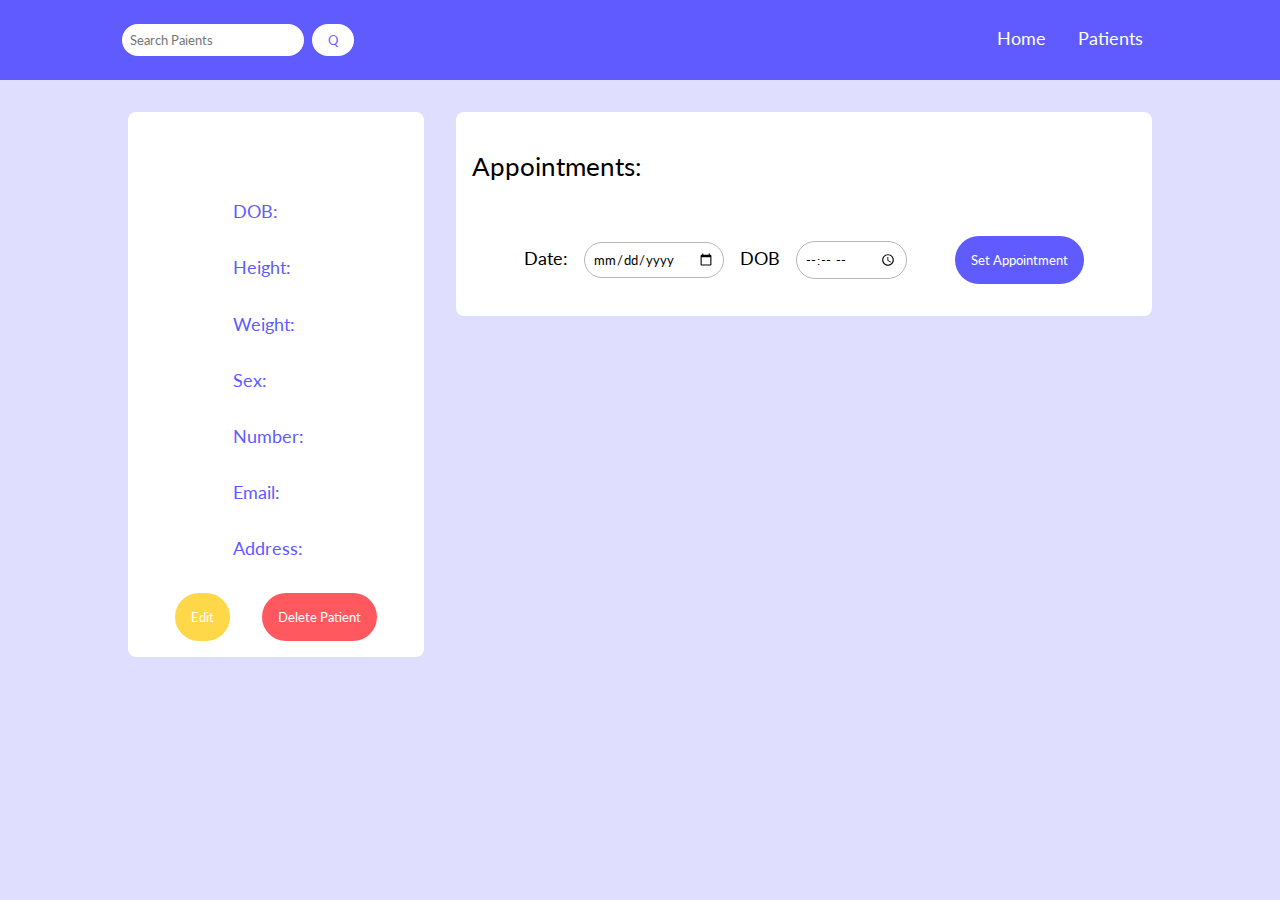
==== patient.html @ 9cce27cf "appointments display moved to appointment page,  CRUD appoointments" ====
<!DOCTYPE html>
<html>
    <head>
        <meta name="viewport" content="width=device-width, initial-scale=1.0" charset="UTF-8">
        <link href='http://fonts.googleapis.com/css?family=Lato&subset=latin,latin-ext' rel='stylesheet' type='text/css'>
        <link href = "index.css" rel = "stylesheet">
    </head>
    <body>
        <div id = "wrapper">
            <header>
                <nav>
                    <form>
                        <input type="text" placeholder="Search Paients" name="search">
                        <button type="submit">Q</button>
                    </form>
                   <div id = "navItems">
                        <a href = "index.html">Home</a>
                        <a href = "patients.html">Patients</a>
                   </div>
                   <div id = "hamburgerMenuBtn">
                        <div></div>
                        <div></div>
                   </div>
                </nav>
            </header>

            <section id = "patientBox">
                <div id = 'patientUpperSection'>
                    <div id = 'patientInformation'>
                        <div id = 'patientName'>
                            <div id = 'patientIcon'></div>
                            <h1 class = 'infoValue'></h1>
                        </div>
                        <div class = 'infoBlock'>
                            <div class = 'info' style = 'color:#605bff;'>
                                <p> DOB:</p>
                                <p> Height:</p>
                                <p> Weight:</p>
                                <p> Sex:</p>
                                <p> Number:</p>
                                <p> Email:</p>
                                <p> Address:</p>
                            </div>
                            <div class = 'info'>
                                <p class = 'infoValue'></p>
                                <p class = 'infoValue'></p>
                                <p class = 'infoValue'></p>
                                <p class = 'infoValue'></p>
                                <p class = 'infoValue'></p>
                                <p class = 'infoValue'></p>
                                <p class = 'infoValue'></p>
                            </div>
                        </div>
                    </div>
                    <div class = "patientButtons">
                        <button class = "editPatientBtn"> Edit </button>
                        <button class = "deletePatientBtn"> Delete Patient </button>
                    </div>
                </div>
                <div id = 'appointments'> 
                    <h2>Appointments: </h2>
                    <div id = 'setAppointmentBox'>
                        <form id = 'setAppointmentForm'>
                            <label for = 'appointmentDateIn'>Date: </label>
                            <input type = 'date' id = 'appointmentDateIn'>
                            <label for = 'timeIn'>DOB</label>
                            <input type = 'time' id = 'timeIn'>
                            <input type = 'submit' id = 'addAppointmentBtn' value = 'Set Appointment' />
                        </form>
                    </div>
                </div>
            </section>

        </div>
        <script type = "module" src="patientPage.js"></script>
    </body>
</html>
---- index.css ----
*{
    font-family: 'Lato', sans-serif;
    font-weight:400;
}
body{
    background-color:#dfdeff;
    margin: 0;
    font-size: 1.1rem;
}

#wrapper{
    width:100%;
}

#navItems{
    color:white;
    display: flex;
    flex-direction: row;
    list-style-type: none;
}

#navItems a{
    padding: 1.75rem 1rem 1.5rem 1rem;
    text-decoration: none;
    color:white;
}

#navItems a:hover{
    background-color: #514ecc;
}

nav{
    display:flex;
    justify-content:space-around;
    gap:30%;
    background-color: #605bff;
    overflow: hidden;

}

nav form{
    display: flex;
    margin: 1.5rem 0 1.5rem 0;
}

nav form button{
    padding:.5rem 1rem .5rem 1rem;
    border-radius: 1rem;
    border-style:none;
    background-color: white;
    color:#605bff;
    margin-left:.5rem;
}

nav form input{
    border-radius: 1rem;
    padding:.5rem;
    border-style:none;
}

#searchPatients{
    margin-top: 1rem;
}

#hamburgerMenuBtn{
    display:none;
    margin: 1.5rem 0 1.5rem 5rem;
    padding: 0 .5em 0 .5em;
    border-radius:.5rem;
}

#hamburgerMenuBtn div {
    width: 2em;
    height: .4em;
    border-radius:1em;
    background-color: white;
    margin: 6px 0;
  }

#appointmentStats{
    display:flex;
    justify-content: center;
    flex-grow:5;
    gap: 2rem;
    margin: 2rem 10% 0 10%;
    color:#404040;
}

#patientsPage{
    margin: 2rem 10% 0 10%;
    display:flex;
    gap:2rem;
}

#regPatientBox{
    background-color: white;
    margin-top:1rem;
    border-radius:.5rem;
    padding: 1rem;
    flex-grow: 1;
    height: fit-content;
}

#patientListBox{
    background-color: white;
    margin-top:1rem;
    border-radius:.5rem;
    padding: 1rem;
    flex-grow:10;
}

#regForm{
    display:flex;
    flex-direction: column;
    flex-wrap:wrap;
    margin-top:2rem;
    gap:2rem;
    justify-content: center;
}

.inputBox{
    display:flex;
    flex-direction: column;
    width: 85%;
    align-self: center;
    gap:1rem;
    padding:.5rem 0 .5rem 0;
}

.inputBox input{
    border-radius:1rem;
    border: 1px solid #b6b6b6;
    padding:.25rem;
}

.inputBox input[type = 'submit']{
    width:50%;
    margin: 0 auto;
}

.inputSection{
    display:flex;
    flex-direction: column;
    justify-content: space-between;
}

.inputBox label{
    color:#605bff;
}

#submitBtn{
    margin-top:1rem;
    color:white;
    background-color: #605bff;
    padding:.5rem;
}

#maleFemaleRadio{
    display:flex;
    flex-direction: row;
    gap:2rem;
}

.patientCard{
    display:flex;
    flex-direction:row;
    justify-content: space-around;
    border-top: 1px solid #b6b6b6;

}

.patientCard svg{
    max-width:11rem;
}

.patientCard:hover{
    border-top: 1px solid #cccaff;
}

.cardEditPatientBtn{
    background-color: #ffcb08;
}

.cardInformationSection{
    display:flex;
    align-items: flex-start;
    gap:1rem;
}

.cardInformationLabels{
    color:#605bff;
}

.latestAppt{
    display: flex;
}

.blueTitle{
    color:#605bff;
}

#appointmentStats h3{
    color:#605bff;
}

.navigateStats{
    display:none;
}

#setAppointmentForm{
    display:flex;
    align-items: baseline;
    gap:1rem;
    justify-content: center;
    padding:1rem;
    border-radius:1rem;
}

#setAppointmentForm input{
    border-radius:2rem;
    padding:.5rem;
    border: 1px solid #b6b6b6;
}

#setAppointmentForm input[type = 'submit']{
    background-color: #605bff;
    color: white                      ;
    border-style:none;
    margin-left:2rem;
    padding:1rem;
}

.patientButtons{
    display:flex;
    flex-direction: row;
    justify-content: center;
    border-radius: 2rem;
    margin: 0 0 1rem 0;
    gap:2rem;
}

.patientButtons button{
    padding:1rem;
    border-radius:2rem;
    border-style:none;
    width:fit-content;
}

.editPatientBtn{
    background-color:#ffd84a;
    color:white;
}

.deletePatientBtn{
    background-color: #ff595f;
    color:white;
}

.stats{
    background-color: white;
    border-radius: .5rem;
    width:15rem;
    min-width: 10rem;
    flex-grow:1;
    padding:0 0 0 1rem;
}

#welcome{
    width:30rem;
    flex-grow:2;
    border-radius: .5rem;
    background-color: white;
    padding: 0 1rem 0 1rem;
    height: auto;
}

#upcomingAppointments{
    background-color: white;
    padding:0rem 1rem 2rem 1rem;
    margin: 2rem 1rem 5rem 0;
    border-radius: .5rem;
    flex-grow:3;
}

#dashboardBottomRow{
    color:#404040;
    display:flex;
    flex-grow:4;
    justify-content: center;
    margin: 0 10% 0 10%;
}

#upcomingAppointments ul{
    display:flex;
    flex-direction: row;
    list-style-type: none;
    padding: 0;
}

#upcomingAppointments table{
    width:100%;
    border-radius: .5rem;
    border-spacing: 0;
    border: 1px solid #b6b6b6;
    text-align:center;
    overflow: hidden;
}

#upcomingAppointments th,td{
    padding:1rem;
}

#upcomingAppointments tr:nth-child(even) {
    background-color: #fafafa;
}

.dataField{
    background-color: #605bff;
    color:white;
}

.dataField td:hover{
    background-color:#514ecc;
}

#reminderBox{
    flex-grow:1;
    margin-left:1rem;
    display: flex;
    flex-direction:column;
    max-height:20rem;
    height:auto;
    border-radius: .5rem;
}

#reminderBox form{
    border-top: 1px solid #404040;
    margin: 0 0 .5rem -.25rem;
    padding:.5rem 0 .5rem 0;
}

#reminderBox form input{
    border: 1px solid #404040;
    border-radius:.5rem;
    padding:.5rem;
    width:70%;
    margin-right:.5rem;
}

#reminderBox form button{
    background-color: #605bff;
    color:white;
    width:15%;
    border-style:none;
    padding:.5rem;
    border-radius:.5rem;
}

.reminder{
    direction:rtl;
    text-align:left;
}

.reminder input[type='checkbox']{
    transform: scale(1.5);
    accent-color: #605bff;
    margin:0 .5rem 1rem 0;
}


aside{
    background-color: white;
    padding:1rem;
    margin: 2rem 0 0 0;
}

aside ul{
    list-style-type: none;
    padding: 0;
}

#patientBox{
    display:flex;
    flex-direction:row;
    flex-wrap:wrap;
    margin:2rem 10% 1rem 10%;
    gap:2rem;
    border-radius:1rem
}

#patientInformation{
    padding:1rem;
    display:flex;
    flex-direction:column;
    flex-wrap: wrap;
    justify-content: center;
}

.info{
    display:flex;
    flex-direction: column;
    justify-content: space-around;
}

.infoBlock{
    display:flex;
    justify-content: center;
    gap:1rem;
}

#patientUpperSection{
    background-color: white;
    border-radius:0.5rem;
    display:flex;
    flex-direction:column;
    flex-grow:1;
    padding: 2rem 0 0 0;
}

.listItem{
    display:flex;
    align-items: baseline;
    border: 1px solid #605bff;
    border-radius: 2rem;
    gap:.5rem;
    overflow:hidden;
    color:#404040;
    padding: 0 1rem 0 0;
}

.listItem a{
    color:white;
    background-color: #605bff;
    padding:1.1rem;
    text-decoration: none;
}

#appointments{
    display:flex;
    flex-direction: column;
    background-color: white;
    border-radius:0.5rem;
    padding:1rem;
    flex-grow:3;
    gap:1rem;
    height:fit-content;
}

.appointment{
    display:flex;
    justify-content: space-around;
}

.appointment button{
    color:white;
    border-radius:2rem;
    border-style:none;
    padding: 1rem 2rem 1rem 2rem;
}

.appointmentBtns{
    display:flex;
    gap:1rem;
}

.appointmentCancelBtn{
    background-color: #605bff;
}

.appointmentConfirmBtn{
    background-color: #605bff;
}

.appointmentDeleteBtn{
    background-color: #ff595f;
}

#patientName{
    border-radius:.5rem;
    align-self: center;
    width:15rem;
    text-align: center;
}

.itemList{
    display:flex;
    flex-direction: row;
    flex-wrap:wrap;
    gap:1rem;
}

@media only screen and (max-width: 1000px) {
    nav{
        text-align:center;
        gap:0;
    }

    nav ul{
        justify-content: center;
    }

    #navItems{
        display:none;
    }

    #hamburgerMenuBtn{
        display:block;
    }

    .navigateStats{
        display: inline-block;
        background-color: #605bff;
        color:white;
        border-style:none;
        padding:.5rem 3rem .5rem 3rem;
        border-radius:0 0 .5rem .5rem;
        width:5%;
    }

    .stats{
        border-radius: .5rem .5rem 0 0;
        width:100%;
        margin-top:.25rem;
        display:none;
        height: 17.5rem;
        flex-grow:unset;
    }

    #welcome{
        width:100%;
        margin-top:.25rem;
        display:none;
        flex-grow:unset;
        height:17.5rem;
    }

    #dashboardBottomRow{
        flex-direction: column-reverse;
        margin:0;
    }

    #upcomingAppointments{
        margin: 1rem 0 0 0;
        padding:0;
    }

    #appointmentStats{
        flex-wrap: wrap;
        justify-content:space-between;
        gap:0;
        width:100%;
        margin:1rem 0 0 0;
        flex-grow:unset;
    }

    #reminderBox{
        margin:1rem 0 0 0;
    }

    #patientListBox{
        margin: 1rem 0 0 0;
    }

    .patientCard{
        display:flex;
        width:100%;
        flex-direction:column;
        justify-content: space-evenly;
        border-top: 1px solid #b6b6b6;
        margin: 0 auto;
    }

    #regForm{
        flex-direction:column;
        width:100%;
    }

    .inputBox{
        flex-direction: column;
        width:90%;
    }

    .inputBox input{
        margin-top:1rem;
        margin-bottom:1rem;
    }

    .inputSection{
        flex-direction: column;
    }

    .patientListBox{
        width:100%;
        margin:1rem 0 0 0;
    }
    .cardInformationSection{
        justify-content: center;
    }
    .cardInformationLabels{
        width:50%;
    }
    .cardInformationDetails{
        width:50%;
    }

    .cardPatientIcon{
        align-self: center;
        margin:2rem;
    }

    #patientsPage{
        flex-direction: column-reverse;
        margin:1rem 0 1rem 0;
    }

    .patientCard svg{
        align-self: center;
        padding:1rem;
    }

    #regPatientBox{
        width:100%;
        margin: 1rem 0 0 0;
        padding: 1rem 0 1rem 0;
    }

    #regPatientBox h3{
        padding-left:1rem;
    }
  }
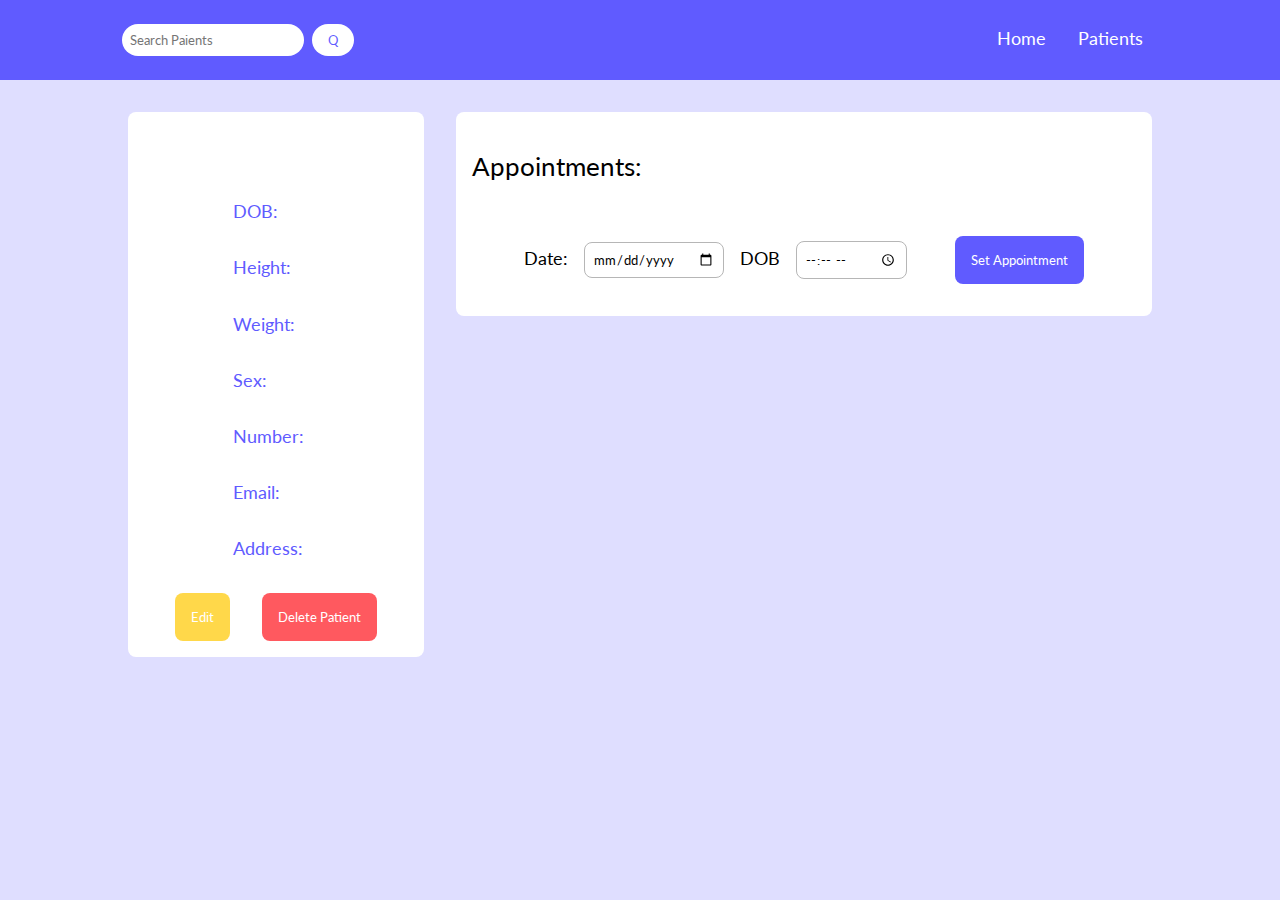
==== commit b76dafb1: "patient CRUD, html and css changes,  date formatting" ====
--- a/patient.html
+++ b/patient.html
@@ -31,8 +31,8 @@
                             <div id = 'patientIcon'></div>
                             <h1 class = 'infoValue'></h1>
                         </div>
-                        <div class = 'infoBlock'>
-                            <div class = 'info' style = 'color:#605bff;'>
+                        <div id = 'infoBlock'>
+                            <div id = 'info' style = 'color:#605bff;'>
                                 <p> DOB:</p>
                                 <p> Height:</p>
                                 <p> Weight:</p>
@@ -41,7 +41,7 @@
                                 <p> Email:</p>
                                 <p> Address:</p>
                             </div>
-                            <div class = 'info'>
+                            <div id = 'infoValues'>
                                 <p class = 'infoValue'></p>
                                 <p class = 'infoValue'></p>
                                 <p class = 'infoValue'></p>
@@ -52,21 +52,21 @@
                             </div>
                         </div>
                     </div>
-                    <div class = "patientButtons">
-                        <button class = "editPatientBtn"> Edit </button>
-                        <button class = "deletePatientBtn"> Delete Patient </button>
+                    <div id = "patientButtons">
+                        <button id = "editPatientBtn"> Edit </button>
+                        <button id = "deletePatientBtn"> Delete Patient </button>
                     </div>
                 </div>
                 <div id = 'appointments'> 
                     <h2>Appointments: </h2>
                     <div id = 'setAppointmentBox'>
-                        <form id = 'setAppointmentForm'>
+                        <div id = 'setAppointmentForm'>
                             <label for = 'appointmentDateIn'>Date: </label>
                             <input type = 'date' id = 'appointmentDateIn'>
                             <label for = 'timeIn'>DOB</label>
                             <input type = 'time' id = 'timeIn'>
                             <input type = 'submit' id = 'addAppointmentBtn' value = 'Set Appointment' />
-                        </form>
+                        </div>
                     </div>
                 </div>
             </section>
--- a/index.css
+++ b/index.css
@@ -97,7 +97,9 @@
     margin-top:1rem;
     border-radius:.5rem;
     padding: 1rem;
-    flex-grow: 1;
+    flex-grow: 2;
+    display:flex;
+    flex-direction: column;
     height: fit-content;
 }
 
@@ -114,7 +116,7 @@
     flex-direction: column;
     flex-wrap:wrap;
     margin-top:2rem;
-    gap:2rem;
+    gap:.5rem;
     justify-content: center;
 }
 
@@ -128,7 +130,7 @@
 }
 
 .inputBox input{
-    border-radius:1rem;
+    border-radius:.5rem;
     border: 1px solid #b6b6b6;
     padding:.25rem;
 }
@@ -138,21 +140,26 @@
     margin: 0 auto;
 }
 
-.inputSection{
-    display:flex;
-    flex-direction: column;
-    justify-content: space-between;
-}
-
 .inputBox label{
     color:#605bff;
 }
 
+.inputBox select{
+    border-radius:.5rem;
+    padding:.25rem;
+    border: 1px solid #b6b6b6;
+}
+
+.appointmentConfirmBtn{
+    background-color: aquamarine;
+}
+
 #submitBtn{
     margin-top:1rem;
     color:white;
     background-color: #605bff;
     padding:.5rem;
+    border-style:none;
 }
 
 #maleFemaleRadio{
@@ -217,7 +224,7 @@
 }
 
 #setAppointmentForm input{
-    border-radius:2rem;
+    border-radius:.5rem;
     padding:.5rem;
     border: 1px solid #b6b6b6;
 }
@@ -230,30 +237,28 @@
     padding:1rem;
 }
 
-.patientButtons{
+#patientButtons{
     display:flex;
     flex-direction: row;
     justify-content: center;
-    border-radius: 2rem;
     margin: 0 0 1rem 0;
     gap:2rem;
 }
 
-.patientButtons button{
+#patientButtons button{
     padding:1rem;
-    border-radius:2rem;
+    border-radius:.5rem;
     border-style:none;
     width:fit-content;
-}
-
-.editPatientBtn{
+    color:white;
+}
+
+#editPatientBtn{
     background-color:#ffd84a;
-    color:white;
-}
-
-.deletePatientBtn{
+}
+
+#deletePatientBtn{
     background-color: #ff595f;
-    color:white;
 }
 
 .stats{
@@ -396,13 +401,19 @@
     justify-content: center;
 }
 
-.info{
+#info{
     display:flex;
     flex-direction: column;
     justify-content: space-around;
 }
 
-.infoBlock{
+#infoValues{
+    display:flex;
+    flex-direction:column;
+    justify-content: space-around;
+}
+
+#infoBlock{
     display:flex;
     justify-content: center;
     gap:1rem;
@@ -415,6 +426,18 @@
     flex-direction:column;
     flex-grow:1;
     padding: 2rem 0 0 0;
+}
+
+#patientUpperSection input{
+    border-radius:.5rem;
+    border: 1px solid #b6b6b6;
+    padding:.25rem;
+}
+
+#patientUpperSection select{
+    border-radius:.5rem;
+    padding:.25rem;
+    border: 1px solid #b6b6b6;
 }
 
 .listItem{
@@ -453,7 +476,7 @@
 
 .appointment button{
     color:white;
-    border-radius:2rem;
+    border-radius:.5rem;
     border-style:none;
     padding: 1rem 2rem 1rem 2rem;
 }
@@ -464,7 +487,7 @@
 }
 
 .appointmentCancelBtn{
-    background-color: #605bff;
+    background-color: #ffcb08;
 }
 
 .appointmentConfirmBtn{
@@ -585,10 +608,6 @@
         margin-bottom:1rem;
     }
 
-    .inputSection{
-        flex-direction: column;
-    }
-
     .patientListBox{
         width:100%;
         margin:1rem 0 0 0;
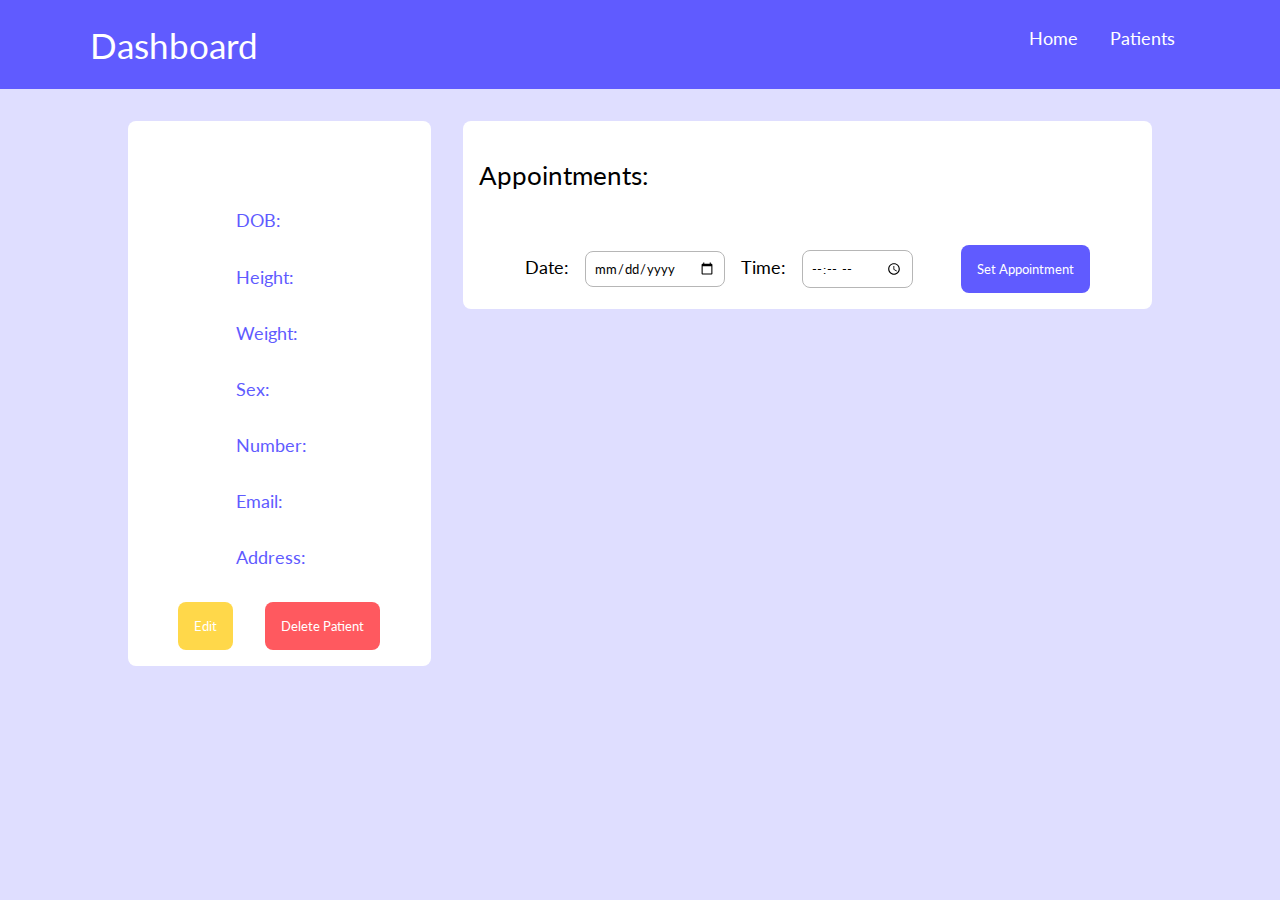
==== commit 14ed9b38: "started restructuring code, reminders finished" ====
--- a/patient.html
+++ b/patient.html
@@ -9,15 +9,13 @@
         <div id = "wrapper">
             <header>
                 <nav>
-                    <form>
-                        <input type="text" placeholder="Search Paients" name="search">
-                        <button type="submit">Q</button>
-                    </form>
-                   <div id = "navItems">
+                    <h1><strong>Dashboard</strong></h1>
+                    <div id = "navItems">
                         <a href = "index.html">Home</a>
                         <a href = "patients.html">Patients</a>
-                   </div>
-                   <div id = "hamburgerMenuBtn">
+                    </div>
+                    <div id = "hamburgerMenuBtn">
+                        <div></div>
                         <div></div>
                         <div></div>
                    </div>
@@ -63,7 +61,7 @@
                         <div id = 'setAppointmentForm'>
                             <label for = 'appointmentDateIn'>Date: </label>
                             <input type = 'date' id = 'appointmentDateIn'>
-                            <label for = 'timeIn'>DOB</label>
+                            <label for = 'timeIn'>Time: </label>
                             <input type = 'time' id = 'timeIn'>
                             <input type = 'submit' id = 'addAppointmentBtn' value = 'Set Appointment' />
                         </div>
--- a/index.css
+++ b/index.css
@@ -32,30 +32,10 @@
 nav{
     display:flex;
     justify-content:space-around;
-    gap:30%;
+    gap:45%;
     background-color: #605bff;
     overflow: hidden;
-
-}
-
-nav form{
-    display: flex;
-    margin: 1.5rem 0 1.5rem 0;
-}
-
-nav form button{
-    padding:.5rem 1rem .5rem 1rem;
-    border-radius: 1rem;
-    border-style:none;
-    background-color: white;
-    color:#605bff;
-    margin-left:.5rem;
-}
-
-nav form input{
-    border-radius: 1rem;
-    padding:.5rem;
-    border-style:none;
+    color:white;
 }
 
 #searchPatients{
@@ -71,7 +51,7 @@
 
 #hamburgerMenuBtn div {
     width: 2em;
-    height: .4em;
+    height: .35em;
     border-radius:1em;
     background-color: white;
     margin: 6px 0;
@@ -150,10 +130,6 @@
     border: 1px solid #b6b6b6;
 }
 
-.appointmentConfirmBtn{
-    background-color: aquamarine;
-}
-
 #submitBtn{
     margin-top:1rem;
     color:white;
@@ -192,6 +168,7 @@
     display:flex;
     align-items: flex-start;
     gap:1rem;
+    width:17.5rem;
 }
 
 .cardInformationLabels{
@@ -316,16 +293,12 @@
 }
 
 #upcomingAppointments tr:nth-child(even) {
-    background-color: #fafafa;
-}
-
-.dataField{
+    background-color: #eeeeee;
+}
+
+.tableLabel{
     background-color: #605bff;
     color:white;
-}
-
-.dataField td:hover{
-    background-color:#514ecc;
 }
 
 #reminderBox{
@@ -333,26 +306,28 @@
     margin-left:1rem;
     display: flex;
     flex-direction:column;
-    max-height:20rem;
-    height:auto;
+    height:fit-content;
+    width:20rem;
     border-radius: .5rem;
-}
-
-#reminderBox form{
-    border-top: 1px solid #404040;
-    margin: 0 0 .5rem -.25rem;
-    padding:.5rem 0 .5rem 0;
-}
-
-#reminderBox form input{
+    gap:1rem;
+}
+
+#reminderBox h3{
+    border-bottom: 1px solid #b6b6b6;
+    padding-bottom:1rem;
+    margin: 1rem 0 0 0;
+}
+
+#reminderIn{
     border: 1px solid #404040;
     border-radius:.5rem;
     padding:.5rem;
+    margin-right:.5rem;
     width:70%;
-    margin-right:.5rem;
-}
-
-#reminderBox form button{
+}
+
+
+#addReminderBtn{
     background-color: #605bff;
     color:white;
     width:15%;
@@ -362,14 +337,15 @@
 }
 
 .reminder{
-    direction:rtl;
+    display:flex;
     text-align:left;
 }
 
 .reminder input[type='checkbox']{
     transform: scale(1.5);
+    margin-right:1rem;
     accent-color: #605bff;
-    margin:0 .5rem 1rem 0;
+    align-self: baseline;
 }
 
 
@@ -463,22 +439,29 @@
     flex-direction: column;
     background-color: white;
     border-radius:0.5rem;
+    flex-grow:3;
+    height:fit-content;
+}
+
+#appointments h2{
     padding:1rem;
-    flex-grow:3;
-    gap:1rem;
-    height:fit-content;
 }
 
 .appointment{
     display:flex;
     justify-content: space-around;
+    padding: 1rem 0 1rem 0;
+}
+
+.appointment:nth-child(odd){
+    background-color:#eeeeee;
 }
 
 .appointment button{
     color:white;
     border-radius:.5rem;
     border-style:none;
-    padding: 1rem 2rem 1rem 2rem;
+    padding: .5rem 1.5rem .5rem 1.5rem;
 }
 
 .appointmentBtns{
@@ -516,6 +499,10 @@
     nav{
         text-align:center;
         gap:0;
+    }
+
+    nav h1{
+        align-self: center;
     }
 
     nav ul{
@@ -578,6 +565,14 @@
 
     #reminderBox{
         margin:1rem 0 0 0;
+        width:100%;
+        padding:0;
+        justify-content: space-around;
+        padding:0 0 1rem 0;
+    }
+
+    #reminderIn{
+        width:75%;
     }
 
     #patientListBox{
@@ -646,4 +641,46 @@
     #regPatientBox h3{
         padding-left:1rem;
     }
+
+    #appointments{
+        display:flex;
+        flex-direction: column;
+        background-color: white;
+        border-radius:0.5rem;
+        flex-grow:unset;
+        width:100%;
+        height:fit-content;
+    }
+
+    .appointment{
+        display:flex;
+        justify-content: space-around;
+        flex-wrap:wrap;
+        width:100%;
+    }
+
+    .appointment button{
+        padding: 1rem;
+        align-self: center;
+    }
+
+    #patientBox{
+        width:100%;
+        margin: 1rem 0 0 0;
+    }
+
+    #setAppointmentForm{
+        flex-direction: column;
+        justify-content: center;
+        align-items: center;
+    }
+
+    #setAppointmentForm input[type = 'submit']{
+        margin-left:unset;
+    }
+
+    .appointmentBtns{
+        width:100%;
+        justify-content: center;
+    }
   }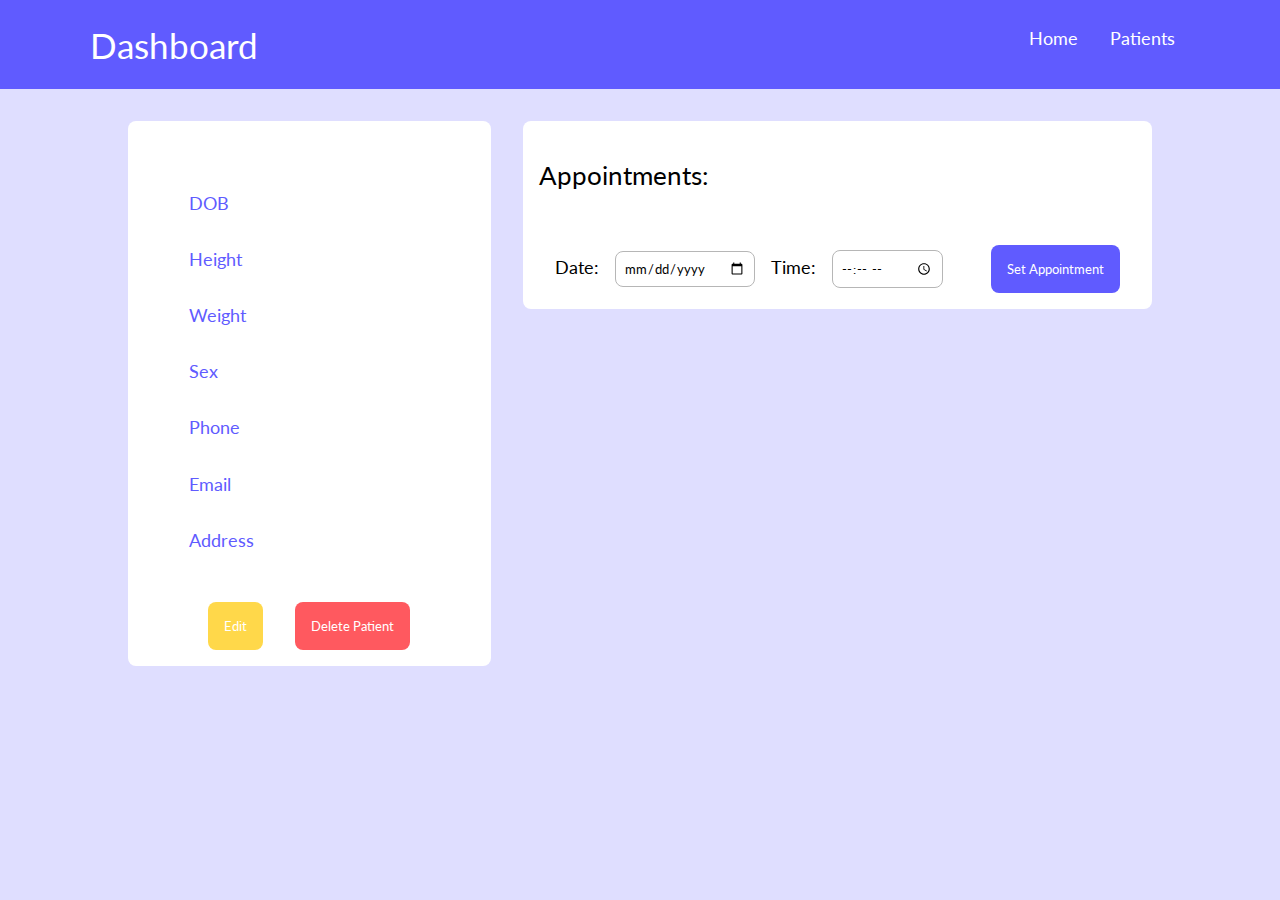
==== commit afbad7ee: "fixed several patient" ====
--- a/patient.html
+++ b/patient.html
@@ -20,6 +20,10 @@
                         <div></div>
                    </div>
                 </nav>
+                <div id = 'hamburgerMenu'>
+                    <a href = "index.html">Home</a>
+                    <a href = "patients.html">Patients</a>
+                </div>
             </header>
 
             <section id = "patientBox">
@@ -30,22 +34,32 @@
                             <h1 class = 'infoValue'></h1>
                         </div>
                         <div id = 'infoBlock'>
-                            <div id = 'info' style = 'color:#605bff;'>
-                                <p> DOB:</p>
-                                <p> Height:</p>
-                                <p> Weight:</p>
-                                <p> Sex:</p>
-                                <p> Number:</p>
-                                <p> Email:</p>
-                                <p> Address:</p>
+                            <div class = 'dataField'>
+                                <label class = 'dataLabel'> DOB </label>
+                                <p class = 'infoValue'></p>
                             </div>
-                            <div id = 'infoValues'>
+                            <div class = 'dataField'>
+                                <label class = 'dataLabel'> Height </label>
                                 <p class = 'infoValue'></p>
+                            </div>
+                            <div class = 'dataField'>
+                                <label class = 'dataLabel'> Weight </label>
                                 <p class = 'infoValue'></p>
+                            </div>
+                            <div class = 'dataField'>
+                                <label class = 'dataLabel'> Sex </label>
                                 <p class = 'infoValue'></p>
+                            </div>  
+                            <div class = 'dataField'>
+                                <label class = 'dataLabel'> Phone</label>
                                 <p class = 'infoValue'></p>
+                            </div>
+                            <div class = 'dataField'>
+                                <label class = 'dataLabel'> Email</label>
                                 <p class = 'infoValue'></p>
-                                <p class = 'infoValue'></p>
+                            </div>
+                            <div class = 'dataField'>
+                                <label class = 'dataLabel'> Address</label>
                                 <p class = 'infoValue'></p>
                             </div>
                         </div>
--- a/index.css
+++ b/index.css
@@ -55,7 +55,21 @@
     border-radius:1em;
     background-color: white;
     margin: 6px 0;
-  }
+}
+
+#hamburgerMenu{
+    background-color: #514ecc;
+    display:none;
+    flex-direction:column;
+    padding:.5rem;
+}
+
+#hamburgerMenu a{
+    color:white;
+    text-decoration:none;
+    font-size:x-large;
+    padding:1rem;
+}
 
 #appointmentStats{
     display:flex;
@@ -63,7 +77,6 @@
     flex-grow:5;
     gap: 2rem;
     margin: 2rem 10% 0 10%;
-    color:#404040;
 }
 
 #patientsPage{
@@ -77,10 +90,11 @@
     margin-top:1rem;
     border-radius:.5rem;
     padding: 1rem;
-    flex-grow: 2;
+    width:20rem;
     display:flex;
     flex-direction: column;
     height: fit-content;
+    flex-grow: 1;
 }
 
 #patientListBox{
@@ -88,7 +102,7 @@
     margin-top:1rem;
     border-radius:.5rem;
     padding: 1rem;
-    flex-grow:10;
+    flex-grow:2;
 }
 
 #regForm{
@@ -138,6 +152,10 @@
     border-style:none;
 }
 
+#submitBtn:hover{
+    background-color: #514ecc;
+}
+
 #maleFemaleRadio{
     display:flex;
     flex-direction: row;
@@ -147,13 +165,12 @@
 .patientCard{
     display:flex;
     flex-direction:row;
-    justify-content: space-around;
+    justify-content: space-evenly;
     border-top: 1px solid #b6b6b6;
-
 }
 
 .patientCard svg{
-    max-width:11rem;
+    width:11rem;
 }
 
 .patientCard:hover{
@@ -164,14 +181,31 @@
     background-color: #ffcb08;
 }
 
+.cardEditPatientBtn:hover{
+    background-color: #d6a900;
+}
+
 .cardInformationSection{
     display:flex;
     align-items: flex-start;
+    width:40rem;
     gap:1rem;
-    width:17.5rem;
-}
-
-.cardInformationLabels{
+}
+
+.cardInformationDetails{
+    display: flex;
+    flex-direction:column;
+    margin:.5rem 0 .5rem 0;
+}
+
+.dataField{
+    display:flex;
+    flex-direction: column;
+    align-items: baseline;
+    width:20rem;
+}
+
+.dataLabel{
     color:#605bff;
 }
 
@@ -214,6 +248,10 @@
     padding:1rem;
 }
 
+#setAppointmentForm input[type = 'submit']:hover{
+    background-color: #514ecc;
+}
+
 #patientButtons{
     display:flex;
     flex-direction: row;
@@ -230,12 +268,36 @@
     color:white;
 }
 
+#savePatientBtn{
+    background-color: #605bff;
+}
+
+#savePatientBtn:hover{
+    background-color: #514ecc;
+}
+
+#discardPatientBtn{
+    background-color:#ff595f
+}
+
+#discardPatientBtn:hover{
+    background-color: #d64b50;
+}
+
 #editPatientBtn{
     background-color:#ffd84a;
 }
 
+#editPatientBtn:hover{
+    background-color:#d6a900;
+}
+
 #deletePatientBtn{
     background-color: #ff595f;
+}
+
+#deletePatientBtn:hover{
+    background-color: #d64b50;
 }
 
 .stats{
@@ -265,7 +327,6 @@
 }
 
 #dashboardBottomRow{
-    color:#404040;
     display:flex;
     flex-grow:4;
     justify-content: center;
@@ -336,6 +397,10 @@
     border-radius:.5rem;
 }
 
+#addReminderBtn:hover{
+    background-color: #514ecc;
+}
+
 .reminder{
     display:flex;
     text-align:left;
@@ -387,12 +452,31 @@
     display:flex;
     flex-direction:column;
     justify-content: space-around;
+    width:10rem;
 }
 
 #infoBlock{
     display:flex;
+    flex-direction: row;
+    flex-wrap:wrap;
+    width:20rem;
     justify-content: center;
-    gap:1rem;
+    margin: 0 auto;
+}
+
+#infoBlock .dataField{
+    width:15rem;
+    justify-content: baseline;
+}
+
+#infoBlock .dataLabel{
+    width:10rem;
+}
+
+#infoBlock input{
+    width:15rem;
+    margin: 1rem 0 1rem 0;
+    align-self:flex-start;
 }
 
 #patientUpperSection{
@@ -423,7 +507,6 @@
     border-radius: 2rem;
     gap:.5rem;
     overflow:hidden;
-    color:#404040;
     padding: 0 1rem 0 0;
 }
 
@@ -473,12 +556,24 @@
     background-color: #ffcb08;
 }
 
+.appointmentCancelBtn:hover{
+    background-color: #d6a900;
+}
+
 .appointmentConfirmBtn{
     background-color: #605bff;
 }
 
+.appointmentConfirmBtn:hover{
+    background-color: #514ecc;
+}
+
 .appointmentDeleteBtn{
     background-color: #ff595f;
+}
+
+.appointmentDeleteBtn:hover{
+    background-color: #d64b50;
 }
 
 #patientName{
@@ -554,6 +649,10 @@
         padding:0;
     }
 
+    #upcomingAppointments th,td{
+        padding:.5rem;
+    }
+
     #appointmentStats{
         flex-wrap: wrap;
         justify-content:space-between;
@@ -608,12 +707,16 @@
         margin:1rem 0 0 0;
     }
     .cardInformationSection{
-        justify-content: center;
-    }
-    .cardInformationLabels{
-        width:50%;
-    }
+        align-self:center;
+        width:100%;
+    }
+
     .cardInformationDetails{
+        width:100%;
+        align-items: center;
+    }
+
+    .dataField{
         width:50%;
     }
 
@@ -683,4 +786,8 @@
         width:100%;
         justify-content: center;
     }
+
+    #infoBlock{
+        width:100%;
+    }
   }